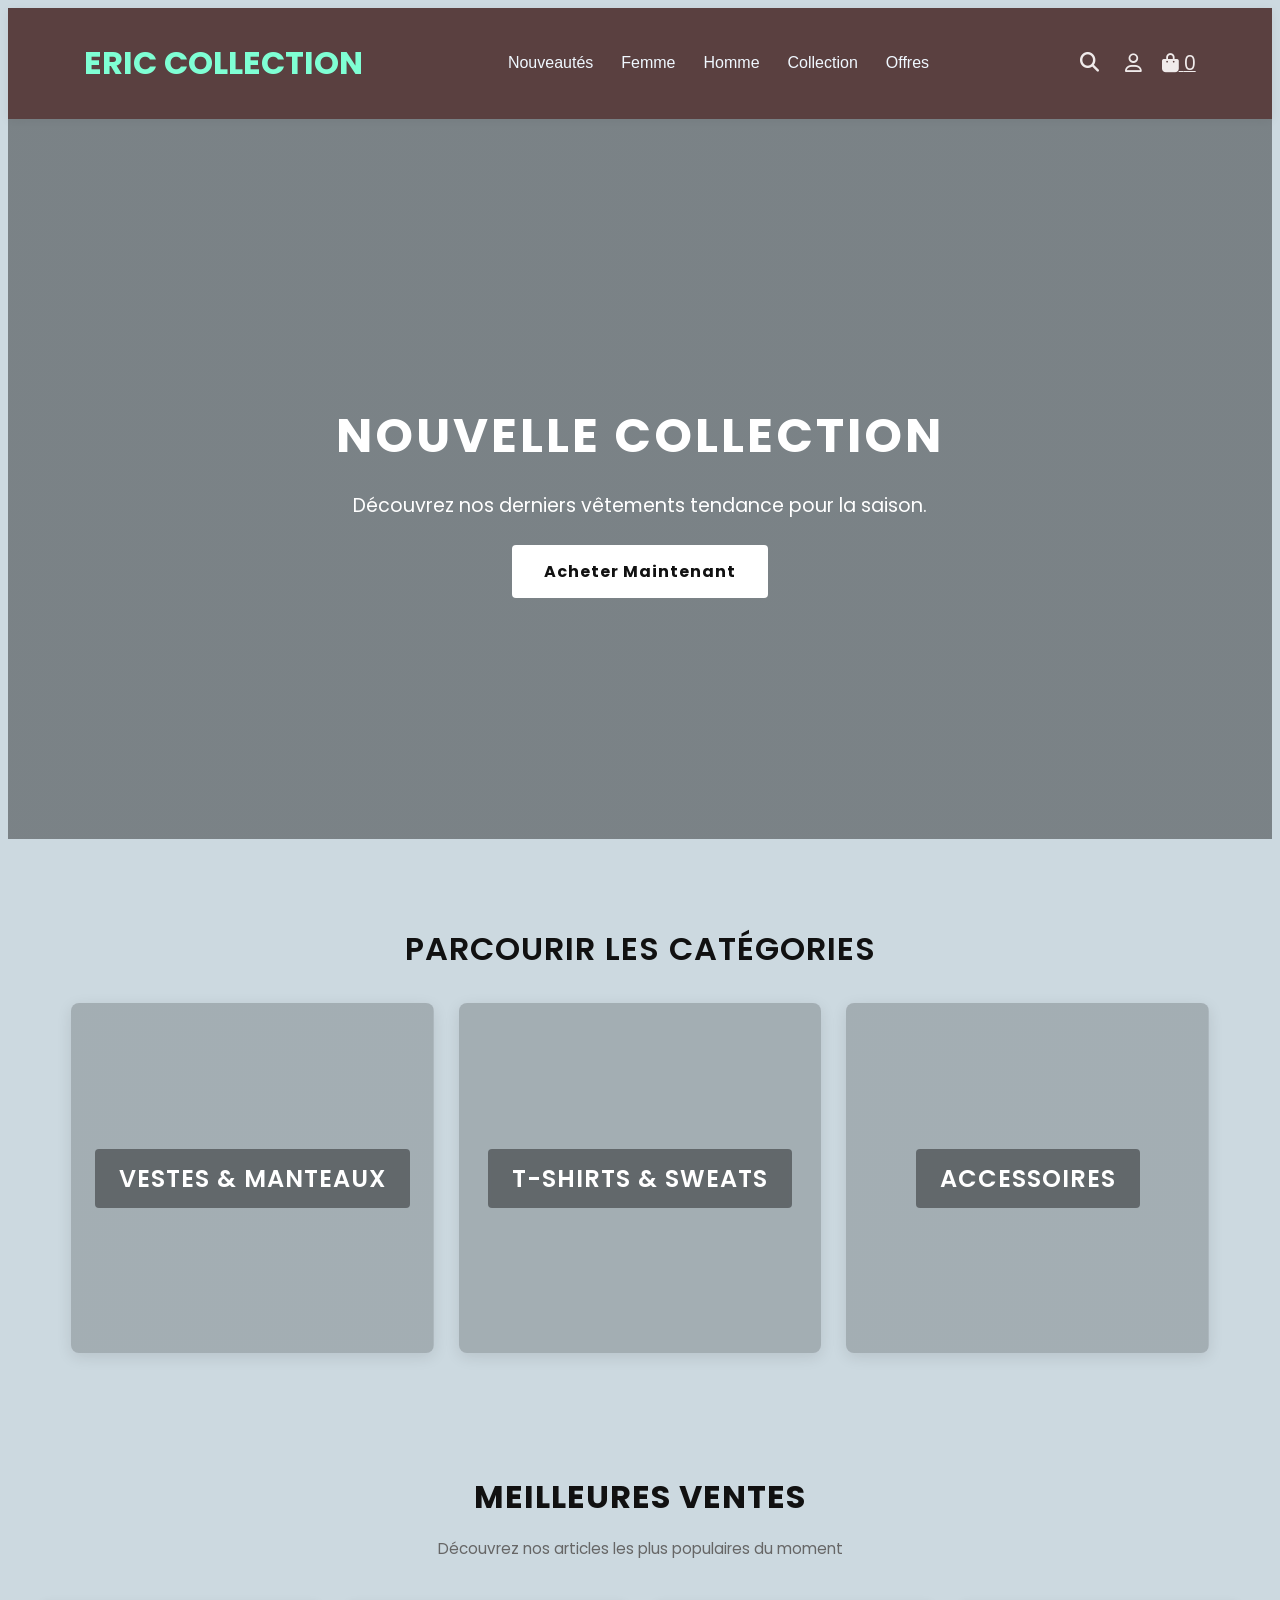
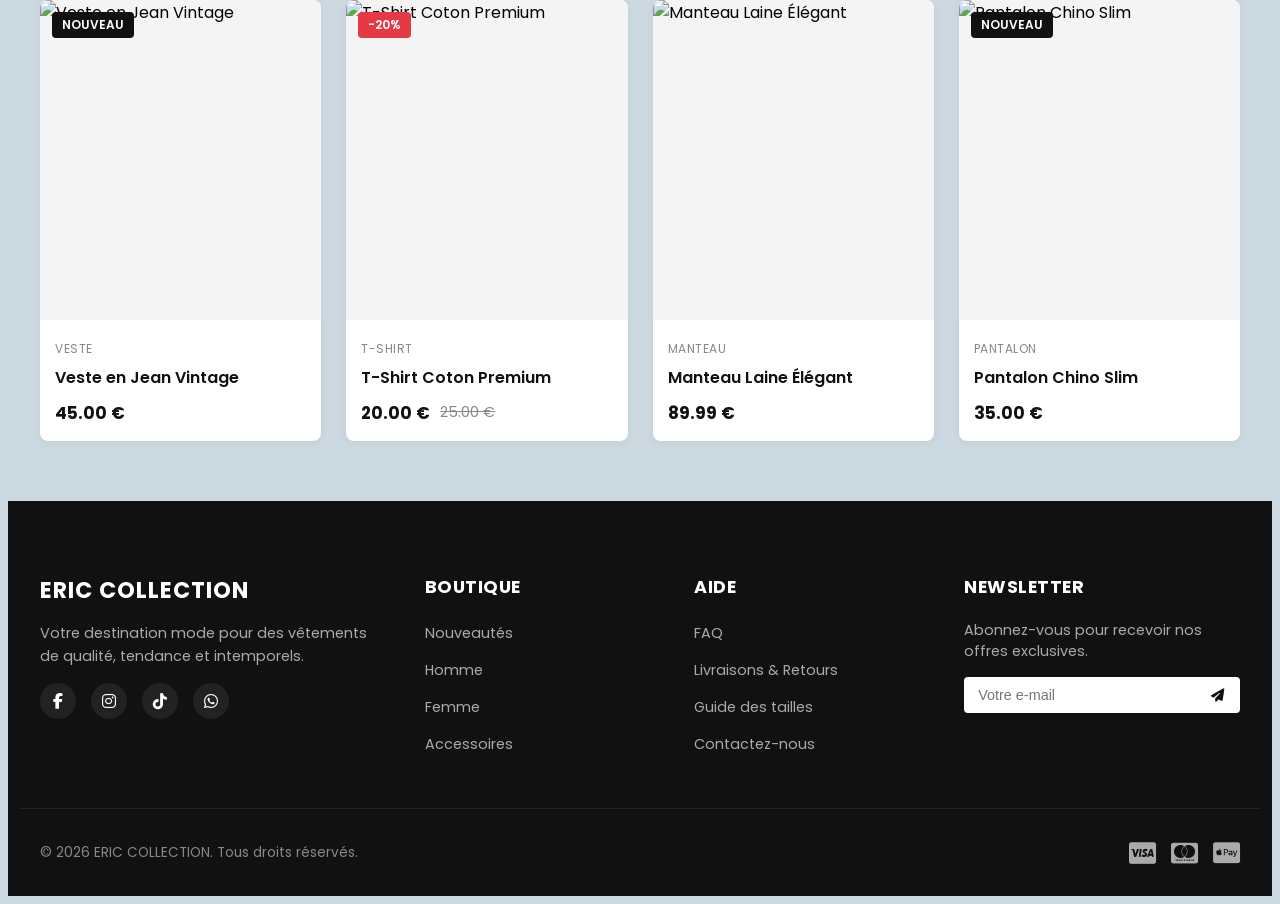
==== index.html @ 0cb72525 "Collection" ====
<!DOCTYPE html>
<html lang="fr">
<head>
    <meta charset="UTF-8">
    <meta name="viewport" content="width=device-width, initial-scale=1.0">
    <title>Eric Vêtements</title>
    <link rel="stylesheet" href="style.css">
     <link rel="stylesheet" href="https://cdnjs.cloudflare.com/ajax/libs/font-awesome/6.5.1/css/all.min.css">
</head>
<body>
    <header>
        <div class="nomSite">
            <h1><span>ERIC</span> COLLECTION</h1>
        </div>
        <div class="categories">
            <button type="button" class="categorie">Nouveautés</button>
            <button type="button" class="categorie">Femme</button>
            <button type="button" class="categorie">Homme</button>
            <button type="button" class="categorie">Collection</button>
            <button type="button" class="categorie">Offres</button>
        </div>
        <!-- Bouton / Barre de recherche -->
        <div class="actions">
            <div class="action-item">
               <button type="button" class="icon-btn" aria-label="Rechercher">
               <i class="fa-solid fa-magnifying-glass"></i>
               </button>
         </div>
         <!-- Lien Mon Compte -->
            <div class="action-item">
              <a href="compte.html" class="icon-btn" aria-label="Mon Compte">
              <i class="fa-regular fa-user"></i>
              </a>
          </div>
          <!-- Lien Panier avec badge de compteur -->
          <div class="action-item">
            <a href="panier.html" class="icon-btn cart-btn" aria-label="Panier">
              <i class="fa-solid fa-bag-shopping"></i>
              <!-- Badge pour afficher le nombre d'articles dans le panier -->
              <span class="cart-count">0</span>
              </a>
            </div>
        </div>
    </header>
    <main>
        <section class="hero">
           <div class="hero-content">
             <h2>NOUVELLE COLLECTION</h2>
              <p>Découvrez nos derniers vêtements tendance pour la saison.</p>
             <a href="#produits" class="btn-hero">Acheter Maintenant</a>
           </div>
        </section>
        <section class="parcour-categorie">
    <h2>Parcourir les catégories</h2>

    <!-- Conteneur qui va regrouper les 3 cartes côte à côte -->
    <div class="categories-grid">

        <a href="#" class="cat-card cat-veste">
            <span>Vestes & Manteaux</span>
        </a>

        <a href="#" class="cat-card cat-sweat">
            <span>T-shirts & Sweats</span>
        </a>

        <a href="#" class="cat-card cat-accessoires">
            <span>Accessoires</span>
        </a>

    </div>
</section>
<!-- SECTION MEILLEURES VENTES -->
<section class="bestsellers-section">
    <div class="section-title">
        <h2>Meilleures Ventes</h2>
        <p>Découvrez nos articles les plus populaires du moment</p>
    </div>

    <div class="products-grid">
        
        <!-- CARTE PRODUIT 1 -->
        <article class="product-card">
            <div class="product-image">
                <span class="badge">Nouveau</span>
                <img src="https://images.unsplash.com/photo-1544441893-675973e31985?auto=format&fit=crop&w=500&q=80" alt="Veste en Jean Vintage">
                <button type="button" class="quick-add-btn"><i class="fa-solid fa-cart-plus"></i> Ajouter</button>
            </div>
            <div class="product-info">
                <span class="product-category">Veste</span>
                <h3 class="product-title">Veste en Jean Vintage</h3>
                <div class="product-price">
                    <span class="current-price">45.00 €</span>
                </div>
            </div>
        </article>

        <!-- CARTE PRODUIT 2 -->
        <article class="product-card">
            <div class="product-image">
                <span class="badge sale">-20%</span>
                <img src="https://images.unsplash.com/photo-1521572267360-ee0c2909d518?auto=format&fit=crop&w=500&q=80" alt="T-Shirt Coton Premium">
                <button type="button" class="quick-add-btn"><i class="fa-solid fa-cart-plus"></i> Ajouter</button>
            </div>
            <div class="product-info">
                <span class="product-category">T-Shirt</span>
                <h3 class="product-title">T-Shirt Coton Premium</h3>
                <div class="product-price">
                    <span class="current-price">20.00 €</span>
                    <span class="old-price">25.00 €</span>
                </div>
            </div>
        </article>

        <!-- CARTE PRODUIT 3 -->
        <article class="product-card">
            <div class="product-image">
                <img src="https://images.unsplash.com/photo-1591047139829-d91aecb6caea?auto=format&fit=crop&w=500&q=80" alt="Manteau Laine Élégant">
                <button type="button" class="quick-add-btn"><i class="fa-solid fa-cart-plus"></i> Ajouter</button>
            </div>
            <div class="product-info">
                <span class="product-category">Manteau</span>
                <h3 class="product-title">Manteau Laine Élégant</h3>
                <div class="product-price">
                    <span class="current-price">89.99 €</span>
                </div>
            </div>
        </article>

        <!-- CARTE PRODUIT 4 -->
        <article class="product-card">
            <div class="product-image">
                <span class="badge">Nouveau</span>
                <img src="https://images.unsplash.com/photo-1583743814966-8936f5b7be1a?auto=format&fit=crop&w=500&q=80" alt="Pantalon Chino Slim">
                <button type="button" class="quick-add-btn"><i class="fa-solid fa-cart-plus"></i> Ajouter</button>
            </div>
            <div class="product-info">
                <span class="product-category">Pantalon</span>
                <h3 class="product-title">Pantalon Chino Slim</h3>
                <div class="product-price">
                    <span class="current-price">35.00 €</span>
                </div>
            </div>
        </article>

    </div>
</section>
    </main>
    <footer class="main-footer">
    <div class="footer-container">
        
        <!-- Colonne 1 : À propos -->
        <div class="footer-col">
            <h3 class="footer-logo">ERIC COLLECTION</h3>
            <p class="footer-desc">
                Votre destination mode pour des vêtements de qualité, tendance et intemporels.
            </p>
            <div class="social-links">
                <a href="#" aria-label="Facebook"><i class="fa-brands fa-facebook-f"></i></a>
                <a href="#" aria-label="Instagram"><i class="fa-brands fa-instagram"></i></a>
                <a href="#" aria-label="TikTok"><i class="fa-brands fa-tiktok"></i></a>
                <a href="#" aria-label="WhatsApp"><i class="fa-brands fa-whatsapp"></i></a>
            </div>
        </div>

        <!-- Colonne 2 : Liens rapides -->
        <div class="footer-col">
            <h4>Boutique</h4>
            <ul>
                <li><a href="#">Nouveautés</a></li>
                <li><a href="#">Homme</a></li>
                <li><a href="#">Femme</a></li>
                <li><a href="#">Accessoires</a></li>
            </ul>
        </div>

        <!-- Colonne 3 : Aide & Contact -->
        <div class="footer-col">
            <h4>Aide</h4>
            <ul>
                <li><a href="#">FAQ</a></li>
                <li><a href="#">Livraisons & Retours</a></li>
                <li><a href="#">Guide des tailles</a></li>
                <li><a href="#">Contactez-nous</a></li>
            </ul>
        </div>

        <!-- Colonne 4 : Newsletter -->
        <div class="footer-col">
            <h4>Newsletter</h4>
            <p>Abonnez-vous pour recevoir nos offres exclusives.</p>
            <form class="newsletter-form" onsubmit="return false;">
                <input type="email" placeholder="Votre e-mail" required>
                <button type="submit"><i class="fa-solid fa-paper-plane"></i></button>
            </form>
        </div>

    </div>

    <!-- Bottom Bar (Copyright & Paiements) -->
    <div class="footer-bottom">
        <p>&copy; 2026 ERIC COLLECTION. Tous droits réservés.</p>
        <div class="payment-icons">
            <i class="fa-brands fa-cc-visa"></i>
            <i class="fa-brands fa-cc-mastercard"></i>
            <i class="fa-brands fa-cc-apple-pay"></i>
        </div>
    </div>
</footer>
    
</body>
</html>
---- style.css ----
@import url('https://fonts.googleapis.com/css2?family=Poppins:wght@400;600;700;900&display=swap');
body{
    font-family:'Poppins', sans-serif ;
    background-color: rgb(204, 217, 224);
}
header{
    background-color: #5a4040;
    padding:10px;
    display:flex;
    flex-direction:row;
    align-items:center;
    text-align:center;
    justify-content:space-around;
    box-shadow: 0 2px 10px rgba(0, 0, 0, 0.05);
}
.nomSite{
    color: aquamarine;
}
.actions{
    display: flex;
    gap: 20px;
    align-items: center;
}
.icon-btn {
  background: transparent;
  border: none;
  font-size: 1.2rem;
  color: #f0ebeb;
  cursor: pointer;
}
.categorie {
  background-color: transparent;
  border: none;
  font-weight: bold;
  cursor: pointer;
  
}
.categories .categorie{
 color: aliceblue;
 font-size: 1rem;
  font-weight: 500;
  padding: 8px 12px;
  cursor: pointer;
  position: relative;
  transition: color 0.3s ease;
}
.categories .categorie::after{
    content: '';
  position: absolute;
  width: 0;
  height: 2px;
  bottom: 0;
  left: 50%;
  background-color: #000;
  transition: width 0.3s ease, left 0.3s ease;
}
.categories .categorie:hover {
  color: #000;
}
.categories .categorie:hover::after {
  width: 100%;
  left: 0;
}
.categories .categorie:active {
  transform: scale(0.95);
}
.hero {
  height: 80vh; 
  background: linear-gradient(rgba(0,0,0,0.4), rgba(0,0,0,0.4)), url('https://images.unsplash.com/photo-1490481651871-ab68de25d43d?q=80&w=1200') center/cover no-repeat;
  display: flex;
  align-items: center;
  justify-content: center;
  text-align: center;
  color: #ffffff;
}

.hero-content h2 {
  font-size: 3rem;
  letter-spacing: 3px;
  margin-bottom: 15px;
}

.hero-content p {
  font-size: 1.2rem;
  margin-bottom: 25px;
}

.btn-hero {
  display: inline-block;
  padding: 14px 32px;
  background-color: #ffffff;
  color: #111111;
  text-decoration: none;
  font-weight: bold;
  letter-spacing: 1px;
  border-radius: 4px;
  transition: all 0.3s ease;
}

.btn-hero:hover {
  background-color: #111111;
  color: #ffffff;
  transform: translateY(-3px);
}
/* --- SECTION PARCOURIR LES CATEGORIES --- */
.parcour-categorie {
  padding: 60px 5%;
  text-align: center;
}

.parcour-categorie h2 {
  font-size: 2rem;
  font-weight: 600;
  color: #111;
  margin-bottom: 30px;
  text-transform: uppercase;
  letter-spacing: 1px;
}

/* Grille pour aligner les 3 cartes côte à côte */
.categories-grid {
  display: grid;
  grid-template-columns: repeat(auto-fit, minmax(280px, 1fr));
  gap: 25px;
}

/* Style commun à toutes les cartes */
.cat-card {
  height: 350px;
  border-radius: 8px;
  display: flex;
  align-items: center;
  justify-content: center;
  text-decoration: none;
  background-size: cover;
  background-position: center;
  position: relative;
  overflow: hidden;
  box-shadow: 0 4px 15px rgba(0, 0, 0, 0.1);
  transition: transform 0.4s ease, box-shadow 0.4s ease;
}

/* Texte à l'intérieur de la carte */
.cat-card span {
  color: #ffffff;
  font-size: 1.5rem;
  font-weight: 600;
  letter-spacing: 1px;
  text-transform: uppercase;
  background-color: rgba(0, 0, 0, 0.4);
  padding: 12px 24px;
  border-radius: 4px;
  backdrop-filter: blur(2px); /* Effet flouté moderne sous le texte */
  transition: background-color 0.3s ease, transform 0.3s ease;
}

/* Images de fond spécifiques */
.cat-veste {
  background-image: linear-gradient(rgba(0, 0, 0, 0.2), rgba(0, 0, 0, 0.2)), 
                    url('https://images.unsplash.com/photo-1544441893-675973e31985?auto=format&fit=crop&w=800&q=80');
}

.cat-sweat {
  background-image: linear-gradient(rgba(0, 0, 0, 0.2), rgba(0, 0, 0, 0.2)), 
                    url('https://images.unsplash.com/photo-1521572267360-ee0c2909d518?auto=format&fit=crop&w=800&q=80');
}

.cat-accessoires {
  background-image: linear-gradient(rgba(0, 0, 0, 0.2), rgba(0, 0, 0, 0.2)), 
                    url('https://images.unsplash.com/photo-1523293182086-7651a899d37f?auto=format&fit=crop&w=800&q=80');
}

/* EFFETS AU SURVOL (HOVER) */
.cat-card:hover {
  transform: translateY(-8px);
  box-shadow: 0 10px 25px rgba(0, 0, 0, 0.2);
}

.cat-card:hover span {
  background-color: #ffffff;
  color: #111111;
  transform: scale(1.05);
}
/* --- PAGE PANIER (Structure globale) --- */
.cart-container {
  max-width: 1200px;
  margin: 40px auto;
  padding: 0 20px;
}

.cart-container h2 {
  font-size: 2rem;
  margin-bottom: 30px;
  text-transform: uppercase;
  color: #111;
  letter-spacing: 1px;
}

/* Layout à deux colonnes */
.cart-layout {
  display: grid;
  grid-template-columns: 1fr 350px;
  gap: 40px;
  align-items: start;
}

/* --- COLONNE 1 : LISTE DES ARTICLES --- */
.cart-items {
  display: flex;
  flex-direction: column;
  gap: 20px;
}

/* Message si le panier est vide */
.empty-cart-message {
  background-color: #ffffff;
  padding: 40px;
  text-align: center;
  border-radius: 8px;
  box-shadow: 0 2px 8px rgba(0, 0, 0, 0.05);
}

.empty-cart-message p {
  font-size: 1.2rem;
  color: #666;
  margin-bottom: 20px;
}

/* Carte de produit générée en JS */
.cart-item {
  display: flex;
  align-items: center;
  background-color: #ffffff;
  padding: 20px;
  border-radius: 8px;
  box-shadow: 0 2px 8px rgba(0, 0, 0, 0.05);
  gap: 20px;
  transition: transform 0.2s ease, box-shadow 0.2s ease;
}

.cart-item:hover {
  box-shadow: 0 4px 12px rgba(0, 0, 0, 0.08);
}

.cart-item img {
  width: 90px;
  height: 110px;
  object-fit: cover;
  border-radius: 6px;
}

.item-details {
  flex: 1;
}

.item-details h3 {
  font-size: 1.1rem;
  margin-bottom: 5px;
  color: #111;
}

.item-size {
  font-size: 0.9rem;
  color: #666;
  margin-bottom: 8px;
}

.item-price {
  font-weight: 600;
  color: #111;
  font-size: 1rem;
}

/* Controlleur de quantité (+ / -) */
.item-quantity {
  display: flex;
  align-items: center;
  gap: 12px;
  background-color: #f4f4f4;
  padding: 6px 12px;
  border-radius: 4px;
}

.qty-btn {
  background: none;
  border: none;
  font-size: 1.1rem;
  cursor: pointer;
  font-weight: bold;
  color: #333;
  width: 24px;
  height: 24px;
  display: flex;
  align-items: center;
  justify-content: center;
  border-radius: 50%;
  transition: background-color 0.2s ease;
}

.qty-btn:hover {
  background-color: #ddd;
}

.item-quantity span {
  font-weight: 600;
  min-width: 20px;
  text-align: center;
}

/* Bouton de suppression (Corbeille) */
.remove-btn {
  background: none;
  border: none;
  color: #e63946;
  font-size: 1.2rem;
  cursor: pointer;
  padding: 8px;
  transition: transform 0.2s ease, color 0.2s ease;
}

.remove-btn:hover {
  color: #b71c1c;
  transform: scale(1.15);
}

/* --- COLONNE 2 : TICKET DE RÉSUMÉ --- */
.cart-summary {
  background-color: #ffffff;
  padding: 25px;
  border-radius: 8px;
  box-shadow: 0 2px 8px rgba(0, 0, 0, 0.05);
  position: sticky;
  top: 20px; /* Le ticket reste visible lors du défilement */
}

.cart-summary h3 {
  font-size: 1.2rem;
  margin-bottom: 20px;
  color: #111;
  text-transform: uppercase;
  letter-spacing: 0.5px;
}

.summary-line {
  display: flex;
  justify-content: space-between;
  margin-bottom: 15px;
  font-size: 0.95rem;
  color: #444;
}

.summary-divider {
  border: none;
  border-top: 1px solid #eee;
  margin: 15px 0;
}

.total-line {
  font-size: 1.2rem;
  font-weight: bold;
  color: #111;
}

/* Bouton de validation de la commande */
.checkout-btn {
  width: 100%;
  padding: 14px;
  background-color: #111111;
  color: #ffffff;
  border: none;
  border-radius: 4px;
  font-weight: 600;
  font-size: 1rem;
  cursor: pointer;
  margin-top: 15px;
  transition: background-color 0.3s ease, transform 0.2s ease;
}

.checkout-btn:hover:not(:disabled) {
  background-color: #333333;
  transform: translateY(-2px);
}

.checkout-btn:disabled {
  background-color: #ccc;
  cursor: not-allowed;
}

.continue-shopping {
  display: block;
  text-align: center;
  margin-top: 15px;
  color: #666;
  text-decoration: none;
  font-size: 0.9rem;
  transition: color 0.2s ease;
}

.continue-shopping:hover {
  color: #111;
  text-decoration: underline;
}

/* RESPONSIVE (Mobile & Tablette) */
@media (max-width: 768px) {
  .cart-layout {
    grid-template-columns: 1fr;
  }
  
  .cart-item {
    flex-wrap: wrap;
  }
  
  .cart-summary {
    position: static;
  }
}
/* --- PAGE MON COMPTE --- */
.account-container {
  min-height: 70vh;
  display: flex;
  align-items: center;
  justify-content: center;
  padding: 40px 20px;
}

.account-card {
  background-color: #ffffff;
  width: 100%;
  max-width: 450px;
  border-radius: 8px;
  box-shadow: 0 4px 20px rgba(0, 0, 0, 0.08);
  overflow: hidden;
}

/* Onglets de sélection */
.account-tabs {
  display: flex;
  border-bottom: 1px solid #eee;
}

.tab-btn {
  flex: 1;
  padding: 16px;
  background: #f8f8f8;
  border: none;
  font-size: 1rem;
  font-weight: 600;
  color: #666;
  cursor: pointer;
  transition: background-color 0.3s ease, color 0.3s ease;
}

.tab-btn.active {
  background-color: #ffffff;
  color: #111;
  border-bottom: 2px solid #111;
}

/* Formulaire */
.account-form {
  padding: 30px;
  display: flex;
  flex-direction: column;
}

.account-form h2 {
  font-size: 1.5rem;
  color: #111;
  margin-bottom: 5px;
}

.form-subtitle {
  font-size: 0.9rem;
  color: #666;
  margin-bottom: 25px;
}

.input-group {
  display: flex;
  flex-direction: column;
  margin-bottom: 20px;
}

.input-group label {
  font-size: 0.85rem;
  font-weight: 600;
  margin-bottom: 8px;
  color: #333;
  text-transform: uppercase;
  letter-spacing: 0.5px;
}

.input-group input {
  padding: 12px 14px;
  border: 1px solid #ccc;
  border-radius: 4px;
  font-size: 0.95rem;
  outline: none;
  transition: border-color 0.2s ease;
}

.input-group input:focus {
  border-color: #111;
}

.form-actions {
  display: flex;
  justify-content: flex-end;
  margin-bottom: 20px;
}

.forgot-password {
  font-size: 0.85rem;
  color: #666;
  text-decoration: none;
}

.forgot-password:hover {
  text-decoration: underline;
  color: #111;
}

.submit-btn {
  padding: 14px;
  background-color: #111;
  color: #ffffff;
  border: none;
  border-radius: 4px;
  font-size: 1rem;
  font-weight: 600;
  cursor: pointer;
  transition: background-color 0.3s ease;
}

.submit-btn:hover {
  background-color: #333;
}
.account-form.hidden {
  display: none;
}
/* --- FOOTER GLOBAL --- */
.main-footer {
  background-color: #111111;
  color: #ffffff;
  padding-top: 50px;
  margin-top: 60px;
}

.footer-container {
  max-width: 1200px;
  margin: 0 auto;
  padding: 0 20px 40px 20px;
  display: grid;
  grid-template-columns: 1.5fr 1fr 1fr 1.2fr;
  gap: 40px;
}

/* Styles des colonnes */
.footer-col h3.footer-logo {
  font-size: 1.4rem;
  letter-spacing: 1px;
  margin-bottom: 15px;
}

.footer-col h4 {
  font-size: 1.1rem;
  margin-bottom: 20px;
  position: relative;
  text-transform: uppercase;
  letter-spacing: 0.5px;
}

.footer-desc {
  color: #aaaaaa;
  font-size: 0.9rem;
  line-height: 1.6;
  margin-bottom: 20px;
}

/* Réseaux sociaux */
.social-links {
  display: flex;
  gap: 15px;
}

.social-links a {
  width: 36px;
  height: 36px;
  background-color: #222222;
  color: #ffffff;
  display: flex;
  align-items: center;
  justify-content: center;
  border-radius: 50%;
  text-decoration: none;
  transition: background-color 0.3s ease, transform 0.2s ease;
}

.social-links a:hover {
  background-color: #ffffff;
  color: #111111;
  transform: translateY(-3px);
}

/* Listes de liens */
.footer-col ul {
  list-style: none;
  padding: 0;
  margin: 0;
}

.footer-col ul li {
  margin-bottom: 12px;
}

.footer-col ul li a {
  color: #aaaaaa;
  text-decoration: none;
  font-size: 0.9rem;
  transition: color 0.2s ease, padding-left 0.2s ease;
}

.footer-col ul li a:hover {
  color: #ffffff;
  padding-left: 5px;
}

/* Newsletter */
.footer-col p {
  color: #aaaaaa;
  font-size: 0.9rem;
  margin-bottom: 15px;
}

.newsletter-form {
  display: flex;
}

.newsletter-form input {
  padding: 10px 14px;
  border: none;
  border-radius: 4px 0 0 4px;
  outline: none;
  width: 100%;
  font-size: 0.9rem;
}

.newsletter-form button {
  padding: 10px 16px;
  background-color: #ffffff;
  color: #111111;
  border: none;
  border-radius: 0 4px 4px 0;
  cursor: pointer;
  transition: background-color 0.3s ease;
}

.newsletter-form button:hover {
  background-color: #dddddd;
}

/* Bas du Footer */
.footer-bottom {
  border-top: 1px solid #222222;
  padding: 20px;
  max-width: 1200px;
  margin: 0 auto;
  display: flex;
  justify-content: space-between;
  align-items: center;
  font-size: 0.85rem;
  color: #888888;
}

.payment-icons {
  display: flex;
  gap: 15px;
  font-size: 1.5rem;
  color: #aaaaaa;
}

/* Responsive (Tablette & Mobile) */
@media (max-width: 900px) {
  .footer-container {
    grid-template-columns: 1fr 1fr;
  }
}

@media (max-width: 550px) {
  .footer-container {
    grid-template-columns: 1fr;
  }

  .footer-bottom {
    flex-direction: column;
    gap: 15px;
    text-align: center;
  }
}
/* --- SECTION MEILLEURES VENTES --- */
.bestsellers-section {
  max-width: 1200px;
  margin: 60px auto;
  padding: 0 20px;
}

.section-title {
  text-align: center;
  margin-bottom: 40px;
}

.section-title h2 {
  font-size: 2rem;
  text-transform: uppercase;
  color: #111;
  letter-spacing: 1px;
  margin-bottom: 8px;
}

.section-title p {
  color: #666;
  font-size: 0.95rem;
}

/* Grille de 4 cartes */
.products-grid {
  display: grid;
  grid-template-columns: repeat(4, 1fr);
  gap: 25px;
}

.product-card {
  background-color: #ffffff;
  border-radius: 8px;
  overflow: hidden;
  box-shadow: 0 2px 10px rgba(0, 0, 0, 0.05);
  transition: transform 0.3s ease, box-shadow 0.3s ease;
}

.product-card:hover {
  transform: translateY(-5px);
  box-shadow: 0 8px 20px rgba(0, 0, 0, 0.1);
}

/* Conteneur image & boutons */
.product-image {
  position: relative;
  width: 100%;
  height: 320px;
  overflow: hidden;
  background-color: #f4f4f4;
}

.product-image img {
  width: 100%;
  height: 100%;
  object-fit: cover;
  transition: transform 0.4s ease;
}

.product-card:hover .product-image img {
  transform: scale(1.05);
}

/* Badges (Nouveau / Promo) */
.badge {
  position: absolute;
  top: 12px;
  left: 12px;
  background-color: #111;
  color: #fff;
  font-size: 0.75rem;
  font-weight: 600;
  padding: 4px 10px;
  border-radius: 4px;
  text-transform: uppercase;
  z-index: 2;
}

.badge.sale {
  background-color: #e63946;
}

/* Bouton d'ajout rapide (Apparition au survol) */
.quick-add-btn {
  position: absolute;
  bottom: -50px;
  left: 50%;
  transform: translateX(-50%);
  width: 85%;
  padding: 10px 0;
  background-color: #ffffff;
  color: #111111;
  border: none;
  border-radius: 4px;
  font-weight: 600;
  font-size: 0.9rem;
  cursor: pointer;
  box-shadow: 0 4px 10px rgba(0, 0, 0, 0.15);
  transition: bottom 0.3s ease, background-color 0.2s ease, color 0.2s ease;
  display: flex;
  align-items: center;
  justify-content: center;
  gap: 8px;
}

.product-card:hover .quick-add-btn {
  bottom: 15px;
}

.quick-add-btn:hover {
  background-color: #111111;
  color: #ffffff;
}

/* Informations du produit */
.product-info {
  padding: 15px;
}

.product-category {
  font-size: 0.75rem;
  text-transform: uppercase;
  color: #888;
  letter-spacing: 0.5px;
}

.product-title {
  font-size: 1rem;
  font-weight: 600;
  color: #111;
  margin: 5px 0 10px 0;
}

.product-price {
  display: flex;
  align-items: center;
  gap: 10px;
}

.current-price {
  font-size: 1.05rem;
  font-weight: 700;
  color: #111;
}

.old-price {
  font-size: 0.9rem;
  color: #888;
  text-decoration: line-through;
}

/* Responsive */
@media (max-width: 1024px) {
  .products-grid {
    grid-template-columns: repeat(2, 1fr);
  }
}

@media (max-width: 550px) {
  .products-grid {
    grid-template-columns: 1fr;
  }
}
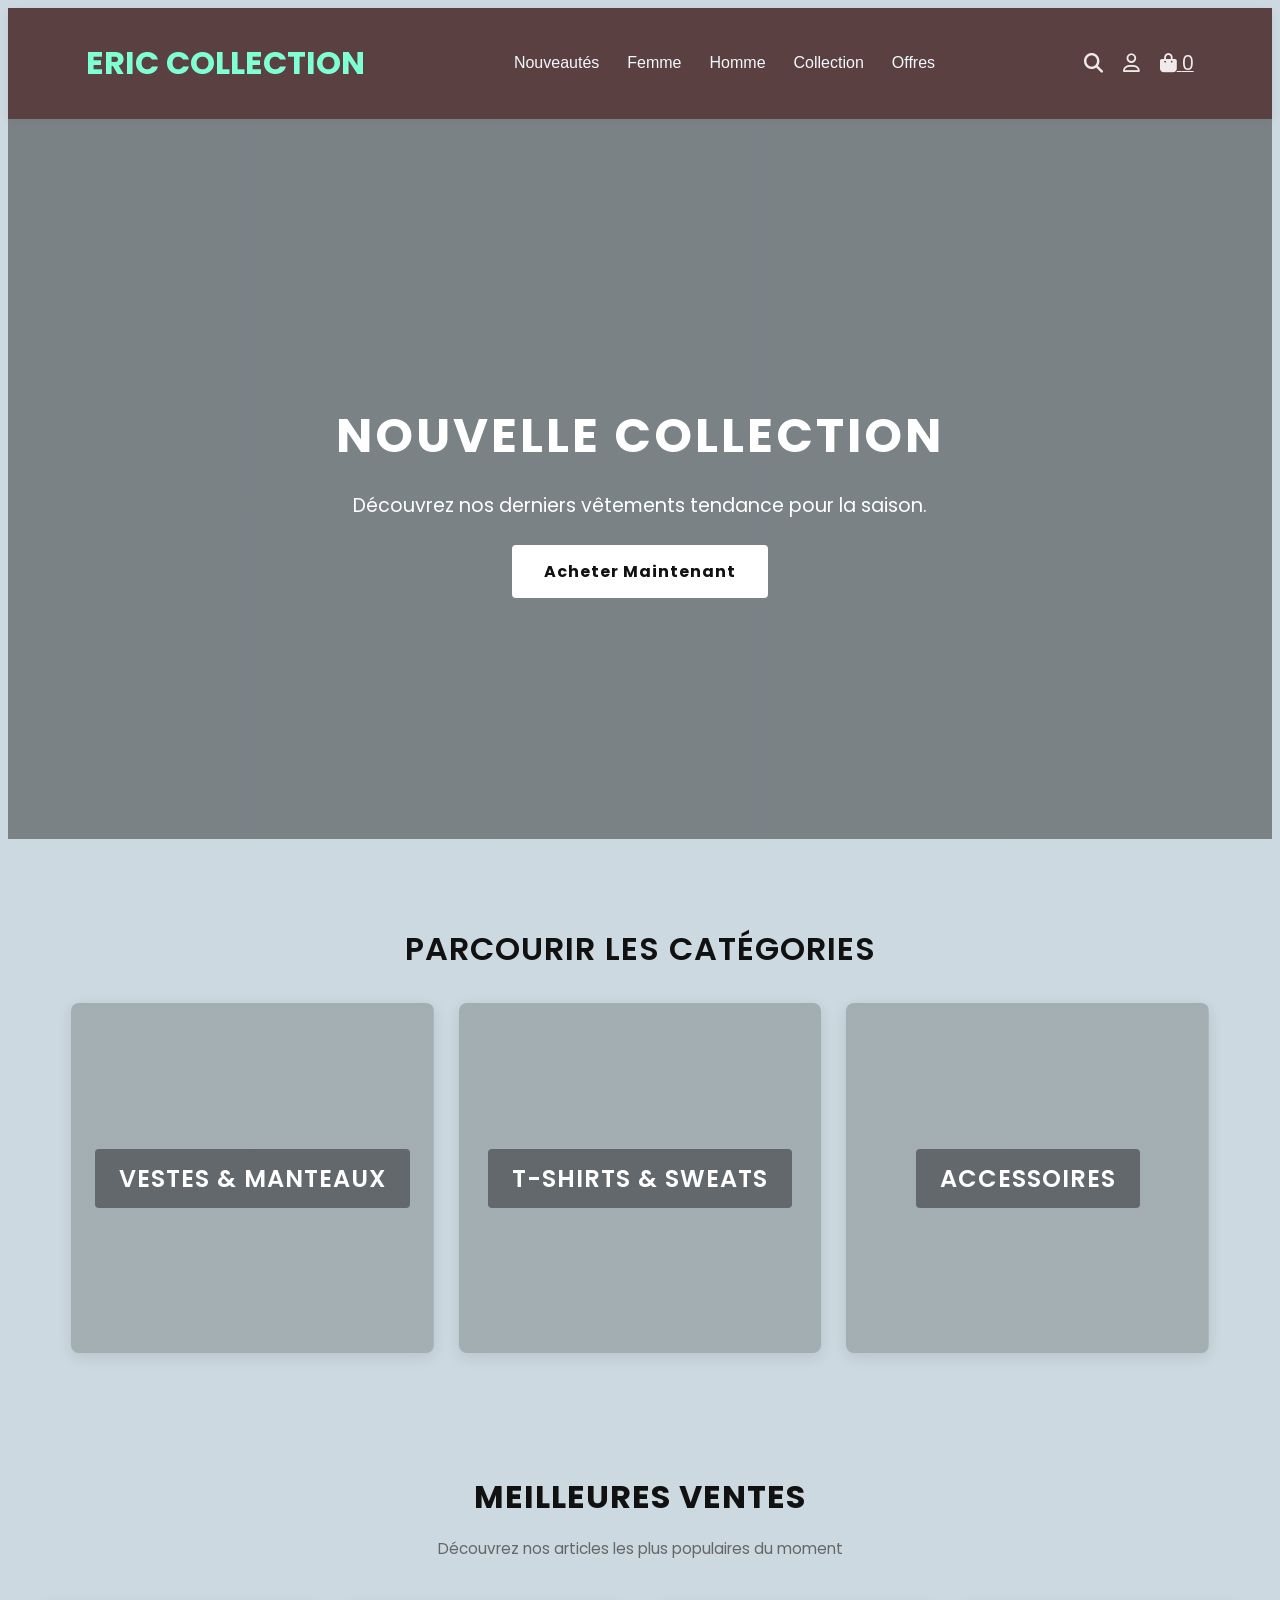
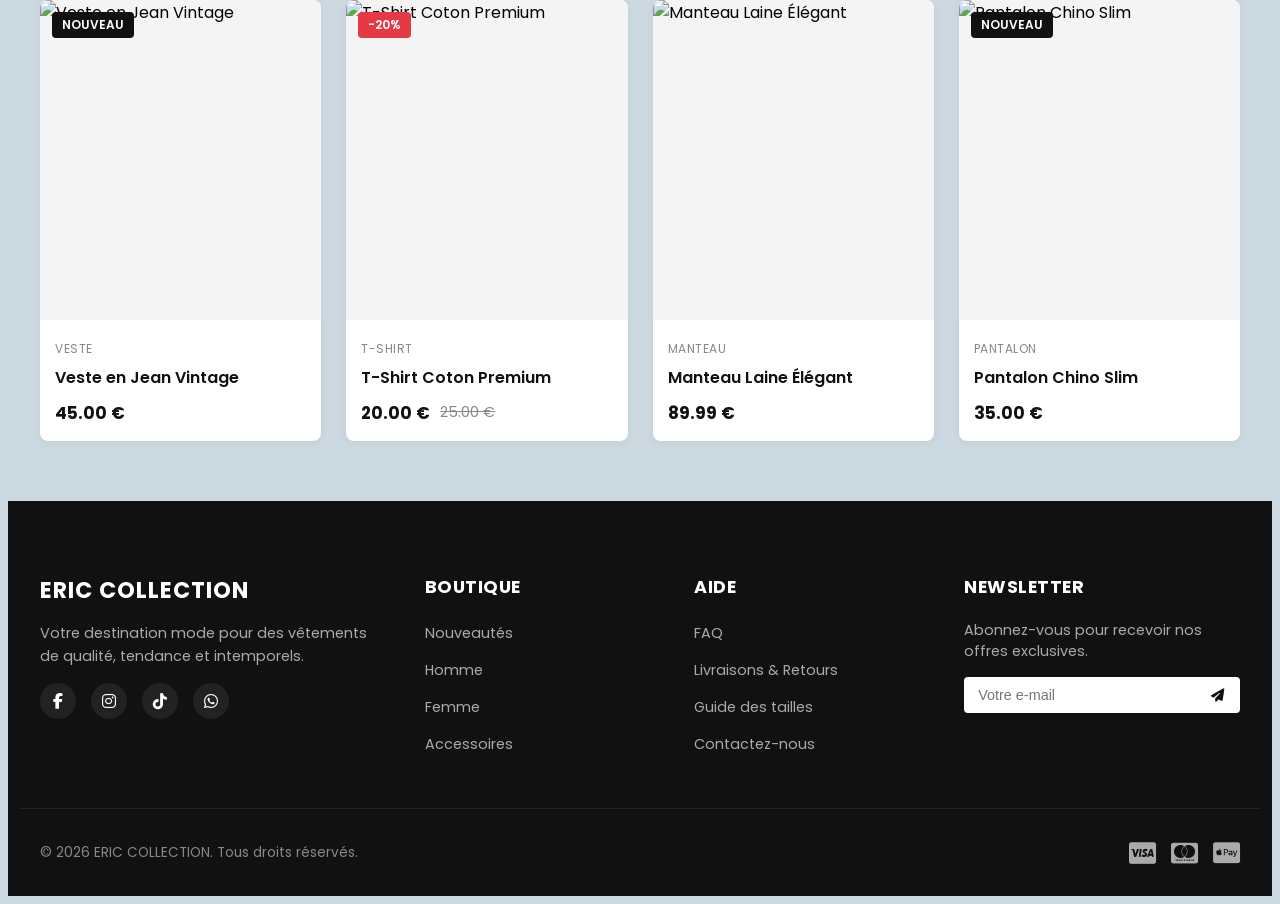
==== commit dee26bcb: "ajout" ====
--- a/index.html
+++ b/index.html
@@ -22,8 +22,9 @@
         <!-- Bouton / Barre de recherche -->
         <div class="actions">
             <div class="action-item">
-               <button type="button" class="icon-btn" aria-label="Rechercher">
+              <a href="index.html" class="icon-btn" aria-label="Rechercher">
                <i class="fa-solid fa-magnifying-glass"></i>
+               </a> 
                </button>
          </div>
          <!-- Lien Mon Compte -->
--- a/style.css
+++ b/style.css
@@ -862,4 +862,130 @@
   .products-grid {
     grid-template-columns: 1fr;
   }
+}
+/* --- PAGE BOUTIQUE --- */
+
+/* Bannière d'en-tête */
+.shop-banner {
+  background-color: #f4f4f4;
+  text-align: center;
+  padding: 50px 20px;
+  margin-bottom: 40px;
+}
+
+.shop-banner h1 {
+  font-size: 2.2rem;
+  text-transform: uppercase;
+  color: #111111;
+  letter-spacing: 1px;
+  margin-bottom: 10px;
+}
+
+.shop-banner p {
+  color: #666666;
+  font-size: 1rem;
+}
+
+/* Structure globale (Sidebar + Grille produits) */
+.shop-container {
+  max-width: 1200px;
+  margin: 0 auto 60px auto;
+  padding: 0 20px;
+  display: grid;
+  grid-template-columns: 240px 1fr;
+  gap: 40px;
+  align-items: start;
+}
+
+/* --- BARRE LATÉRALE (FILTRES) --- */
+.shop-sidebar {
+  background-color: #ffffff;
+  padding: 20px;
+  border-radius: 8px;
+  box-shadow: 0 2px 10px rgba(0, 0, 0, 0.04);
+}
+
+.filter-group {
+  margin-bottom: 30px;
+}
+
+.filter-group:last-child {
+  margin-bottom: 0;
+}
+
+.filter-group h3 {
+  font-size: 1rem;
+  text-transform: uppercase;
+  color: #111111;
+  letter-spacing: 0.5px;
+  margin-bottom: 15px;
+  padding-bottom: 8px;
+  border-bottom: 1px solid #eee;
+}
+
+/* Liste des catégories */
+.filter-list {
+  list-style: none;
+  padding: 0;
+  margin: 0;
+}
+
+.filter-list li {
+  margin-bottom: 10px;
+}
+
+.filter-list a {
+  text-decoration: none;
+  color: #555555;
+  font-size: 0.95rem;
+  transition: color 0.2s ease, padding-left 0.2s ease;
+  display: block;
+}
+
+.filter-list a:hover,
+.filter-list a.active {
+  color: #111111;
+  font-weight: 600;
+  padding-left: 5px;
+}
+
+/* Select de tri */
+.sort-select {
+  width: 100%;
+  padding: 10px;
+  border: 1px solid #ccc;
+  border-radius: 4px;
+  font-size: 0.9rem;
+  outline: none;
+  background-color: #fff;
+  cursor: pointer;
+  transition: border-color 0.2s ease;
+}
+
+.sort-select:focus {
+  border-color: #111111;
+}
+
+/* --- GRILLE DES PRODUITS DE LA BOUTIQUE --- */
+.shop-products-grid {
+  display: grid;
+  grid-template-columns: repeat(3, 1fr);
+  gap: 25px;
+}
+
+/* RESPONSIVE (Tablette et Mobile) */
+@media (max-width: 900px) {
+  .shop-container {
+    grid-template-columns: 1fr;
+  }
+
+  .shop-products-grid {
+    grid-template-columns: repeat(2, 1fr);
+  }
+}
+
+@media (max-width: 550px) {
+  .shop-products-grid {
+    grid-template-columns: 1fr;
+  }
 }
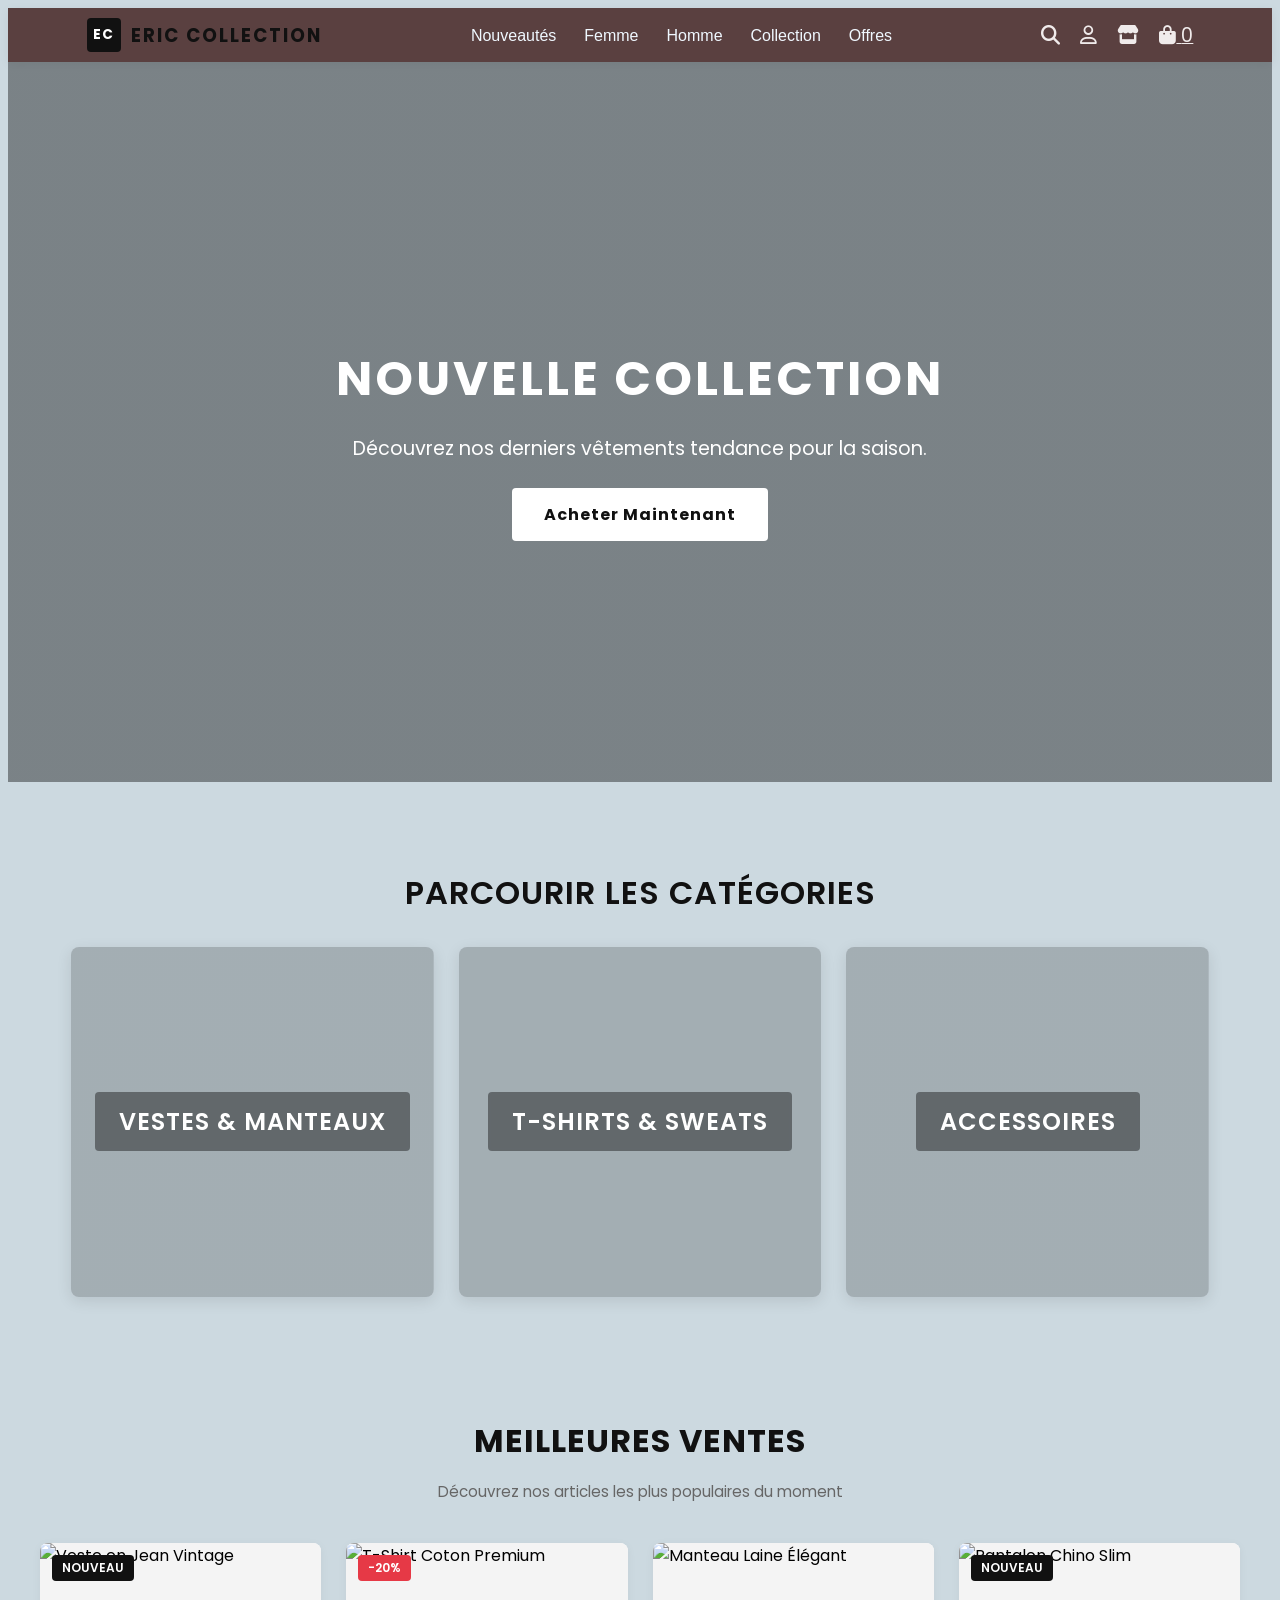
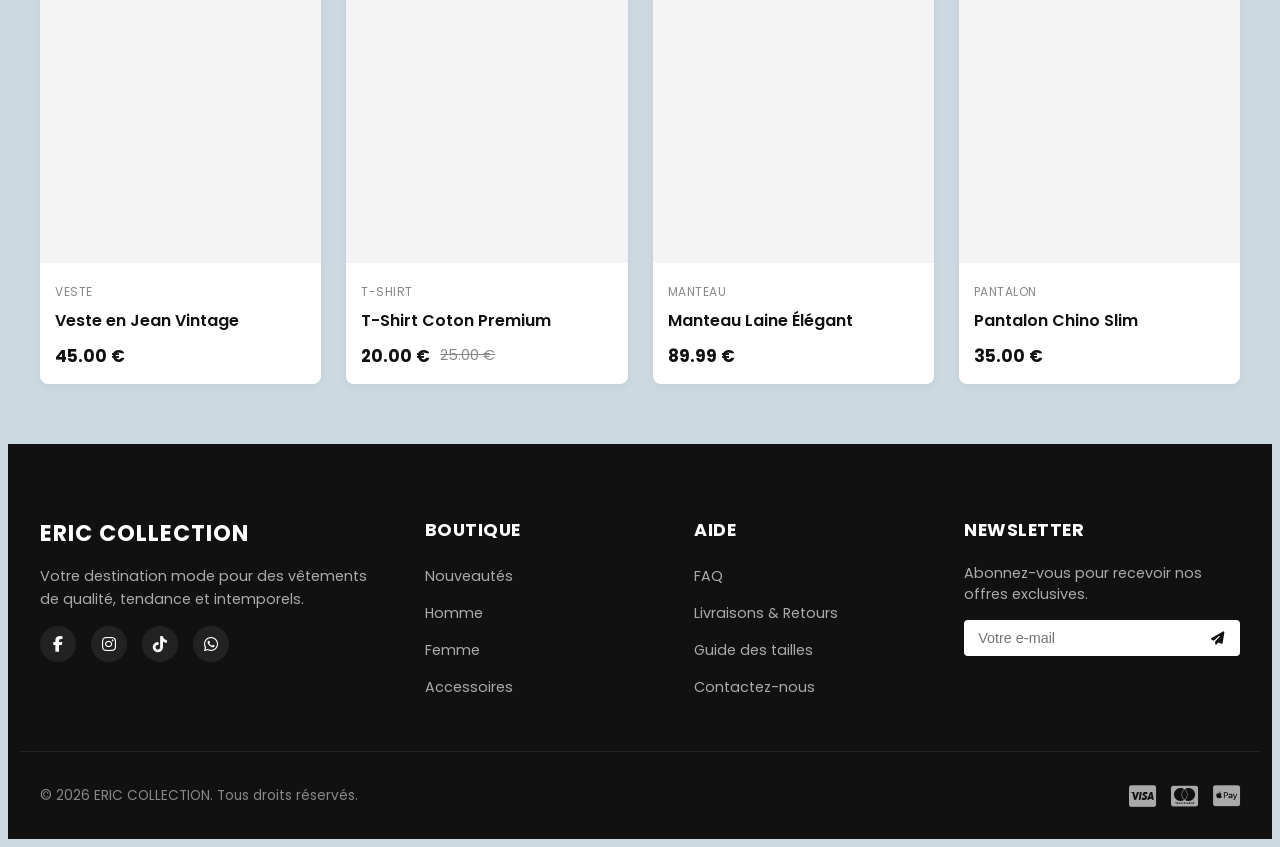
==== commit c3c1bf5a: "produits" ====
--- a/index.html
+++ b/index.html
@@ -10,14 +10,17 @@
 <body>
     <header>
         <div class="nomSite">
-            <h1><span>ERIC</span> COLLECTION</h1>
-        </div>
-        <div class="categories">
-            <button type="button" class="categorie">Nouveautés</button>
-            <button type="button" class="categorie">Femme</button>
-            <button type="button" class="categorie">Homme</button>
-            <button type="button" class="categorie">Collection</button>
-            <button type="button" class="categorie">Offres</button>
+           <a href="index.html" class="logo logo-badge">
+            <span class="logo-mark">EC</span>
+            <span class="logo-text">ERIC COLLECTION</span>
+           </a>
+        </div>
+       <div class="categories">
+            <a href="boutique.html" class="categorie">Nouveautés</a>
+            <a href="boutique.html" class="categorie">Femme</a>
+            <a href="boutique.html" class="categorie">Homme</a>
+            <a href="boutique.html" class="categorie">Collection</a>
+            <a href="boutique.html" class="categorie">Offres</a>
         </div>
         <!-- Bouton / Barre de recherche -->
         <div class="actions">
@@ -33,6 +36,11 @@
               <i class="fa-regular fa-user"></i>
               </a>
           </div>
+          <div class="action-item">
+            <a href="boutique.html" class="icon-btn" aria-label="Boutique" title="Boutique">
+                <i class="fa-solid fa-store"></i>
+            </a>
+           </div>
           <!-- Lien Panier avec badge de compteur -->
           <div class="action-item">
             <a href="panier.html" class="icon-btn cart-btn" aria-label="Panier">
@@ -48,7 +56,7 @@
            <div class="hero-content">
              <h2>NOUVELLE COLLECTION</h2>
               <p>Découvrez nos derniers vêtements tendance pour la saison.</p>
-             <a href="#produits" class="btn-hero">Acheter Maintenant</a>
+             <a href="boutique.html" class="btn-hero">Acheter Maintenant</a>
            </div>
         </section>
         <section class="parcour-categorie">
@@ -57,15 +65,13 @@
     <!-- Conteneur qui va regrouper les 3 cartes côte à côte -->
     <div class="categories-grid">
 
-        <a href="#" class="cat-card cat-veste">
-            <span>Vestes & Manteaux</span>
+        <a href="boutique.html" class="cat-card cat-veste">
+          <span>Vestes & Manteaux</span>
         </a>
-
-        <a href="#" class="cat-card cat-sweat">
+        <a href="boutique.html" class="cat-card cat-sweat">
             <span>T-shirts & Sweats</span>
         </a>
-
-        <a href="#" class="cat-card cat-accessoires">
+        <a href="boutique.html" class="cat-card cat-accessoires">
             <span>Accessoires</span>
         </a>
 
@@ -168,10 +174,10 @@
         <div class="footer-col">
             <h4>Boutique</h4>
             <ul>
-                <li><a href="#">Nouveautés</a></li>
-                <li><a href="#">Homme</a></li>
-                <li><a href="#">Femme</a></li>
-                <li><a href="#">Accessoires</a></li>
+                <li><a href="boutique.html">Nouveautés</a></li>
+                <li><a href="boutique.html">Homme</a></li>
+                <li><a href="boutique.html">Femme</a></li>
+                <li><a href="boutique.html">Accessoires</a></li>
             </ul>
         </div>
 
--- a/style.css
+++ b/style.css
@@ -13,8 +13,34 @@
     justify-content:space-around;
     box-shadow: 0 2px 10px rgba(0, 0, 0, 0.05);
 }
-.nomSite{
-    color: aquamarine;
+.logo-badge {
+  display: inline-flex;
+  align-items: center;
+  gap: 10px;
+  text-decoration: none;
+  color: #111111;
+  white-space: nowrap;
+}
+
+.logo-mark {
+  display: inline-flex;
+  align-items: center;
+  justify-content: center;
+  width: 34px;
+  height: 34px;
+  background-color: #111111;
+  color: #ffffff;
+  font-weight: 700;
+  font-size: 0.85rem;
+  letter-spacing: 1px;
+  border-radius: 4px;
+}
+
+.logo-text {
+  font-size: 1.15rem;
+  font-weight: 700;
+  letter-spacing: 2px;
+  text-transform: uppercase;
 }
 .actions{
     display: flex;
@@ -43,6 +69,7 @@
   cursor: pointer;
   position: relative;
   transition: color 0.3s ease;
+  text-decoration: none;
 }
 .categories .categorie::after{
     content: '';
@@ -988,4 +1015,218 @@
   .shop-products-grid {
     grid-template-columns: 1fr;
   }
+}
+/* --- PAGE DÉTAIL PRODUIT --- */
+.product-detail-container {
+  max-width: 1100px;
+  margin: 40px auto 60px auto;
+  padding: 0 20px;
+}
+
+.breadcrumb {
+  font-size: 0.85rem;
+  color: #777777;
+  margin-bottom: 25px;
+}
+
+.breadcrumb a {
+  color: #444444;
+  text-decoration: none;
+}
+
+.breadcrumb a:hover {
+  text-decoration: underline;
+}
+
+.product-detail-grid {
+  display: grid;
+  grid-template-columns: 1fr 1fr;
+  gap: 50px;
+  align-items: start;
+}
+
+/* Galerie d'images */
+.main-image-box {
+  width: 100%;
+  height: 480px;
+  background-color: #f4f4f4;
+  border-radius: 8px;
+  overflow: hidden;
+  margin-bottom: 15px;
+}
+
+.main-image-box img {
+  width: 100%;
+  height: 100%;
+  object-fit: cover;
+}
+
+.thumbnail-row {
+  display: flex;
+  gap: 12px;
+}
+
+.thumb {
+  width: 80px;
+  height: 80px;
+  object-fit: cover;
+  border-radius: 6px;
+  cursor: pointer;
+  opacity: 0.6;
+  border: 2px solid transparent;
+  transition: opacity 0.2s ease, border-color 0.2s ease;
+}
+
+.thumb:hover,
+.thumb.active {
+  opacity: 1;
+  border-color: #111111;
+}
+
+/* Informations produit */
+.detail-category {
+  font-size: 0.8rem;
+  text-transform: uppercase;
+  letter-spacing: 1px;
+  color: #888888;
+}
+
+.detail-title {
+  font-size: 2rem;
+  color: #111111;
+  margin: 8px 0 12px 0;
+}
+
+.detail-price {
+  font-size: 1.5rem;
+  font-weight: 700;
+  color: #111111;
+  margin-bottom: 20px;
+}
+
+.detail-description {
+  color: #555555;
+  line-height: 1.6;
+  font-size: 0.95rem;
+  margin-bottom: 25px;
+}
+
+/* Sélecteur de tailles */
+.option-group {
+  margin-bottom: 25px;
+}
+
+.option-group label {
+  display: block;
+  font-weight: 600;
+  font-size: 0.9rem;
+  margin-bottom: 10px;
+  color: #111111;
+}
+
+.size-selector {
+  display: flex;
+  gap: 10px;
+}
+
+.size-btn {
+  width: 44px;
+  height: 44px;
+  border: 1px solid #cccccc;
+  background-color: #ffffff;
+  color: #111111;
+  font-weight: 600;
+  border-radius: 4px;
+  cursor: pointer;
+  transition: all 0.2s ease;
+}
+
+.size-btn:hover,
+.size-btn.active {
+  background-color: #111111;
+  color: #ffffff;
+  border-color: #111111;
+}
+
+/* Quantité et bouton d'achat */
+.purchase-actions {
+  display: flex;
+  gap: 15px;
+  margin-bottom: 30px;
+}
+
+.quantity-box {
+  display: flex;
+  align-items: center;
+  border: 1px solid #cccccc;
+  border-radius: 4px;
+  overflow: hidden;
+}
+
+.qty-btn {
+  width: 38px;
+  height: 46px;
+  border: none;
+  background-color: #f8f8f8;
+  font-size: 1.1rem;
+  cursor: pointer;
+}
+
+.qty-btn:hover {
+  background-color: #eeeeee;
+}
+
+.qty-value {
+  padding: 0 16px;
+  font-weight: 600;
+}
+
+.add-to-cart-main {
+  flex: 1;
+  height: 48px;
+  background-color: #111111;
+  color: #ffffff;
+  border: none;
+  border-radius: 4px;
+  font-size: 1rem;
+  font-weight: 600;
+  cursor: pointer;
+  display: flex;
+  align-items: center;
+  justify-content: center;
+  gap: 10px;
+  transition: background-color 0.2s ease;
+}
+
+.add-to-cart-main:hover {
+  background-color: #333333;
+}
+
+/* Avantages / Garanties */
+.product-perks {
+  list-style: none;
+  padding: 20px 0 0 0;
+  margin: 0;
+  border-top: 1px solid #eeeeee;
+}
+
+.product-perks li {
+  font-size: 0.9rem;
+  color: #555555;
+  margin-bottom: 10px;
+  display: flex;
+  align-items: center;
+  gap: 10px;
+}
+
+/* Responsive */
+@media (max-width: 850px) {
+  .product-detail-grid {
+    grid-template-columns: 1fr;
+    gap: 30px;
+  }
+
+  .main-image-box {
+    height: 360px;
+  }
 }
